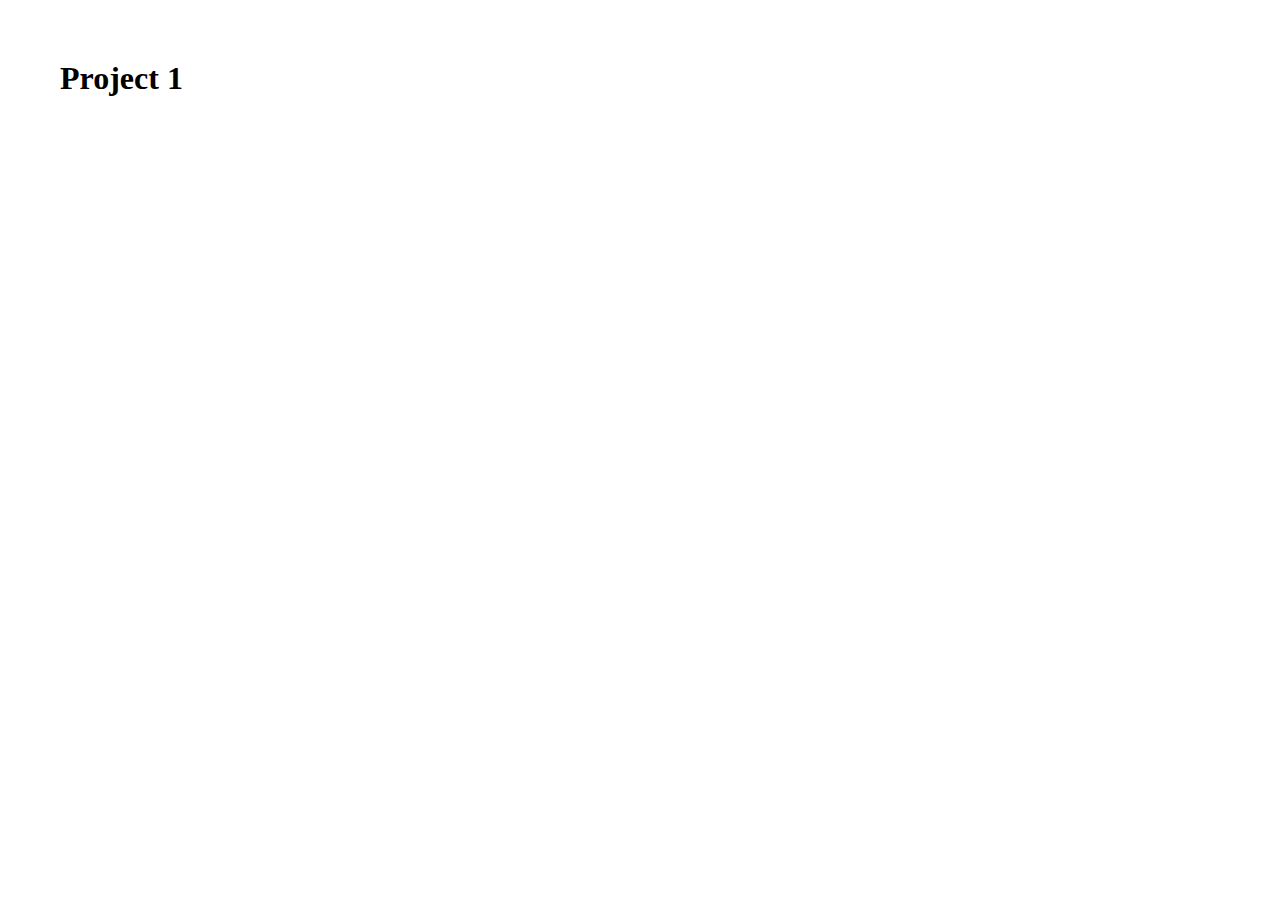
==== index.html @ 881268e8 "Initializing project-1: Adding files" ====
<!DOCTYPE html>
<html lang="en">
<head>
  <meta charset="UTF-8">
  <meta http-equiv="X-UA-Compatible" content="IE=edge">
  <meta name="viewport" content="width=device-width, initial-scale=1.0">
  <link rel="stylesheet" href="./styles.css">
  <title>Project 1</title>
</head>
<body>
  <h1>Project 1</h1>
</body>
</html>
---- styles.css ----
*{
  padding: 10px;
  margin: 10px;
  box-sizing: border-box;
}
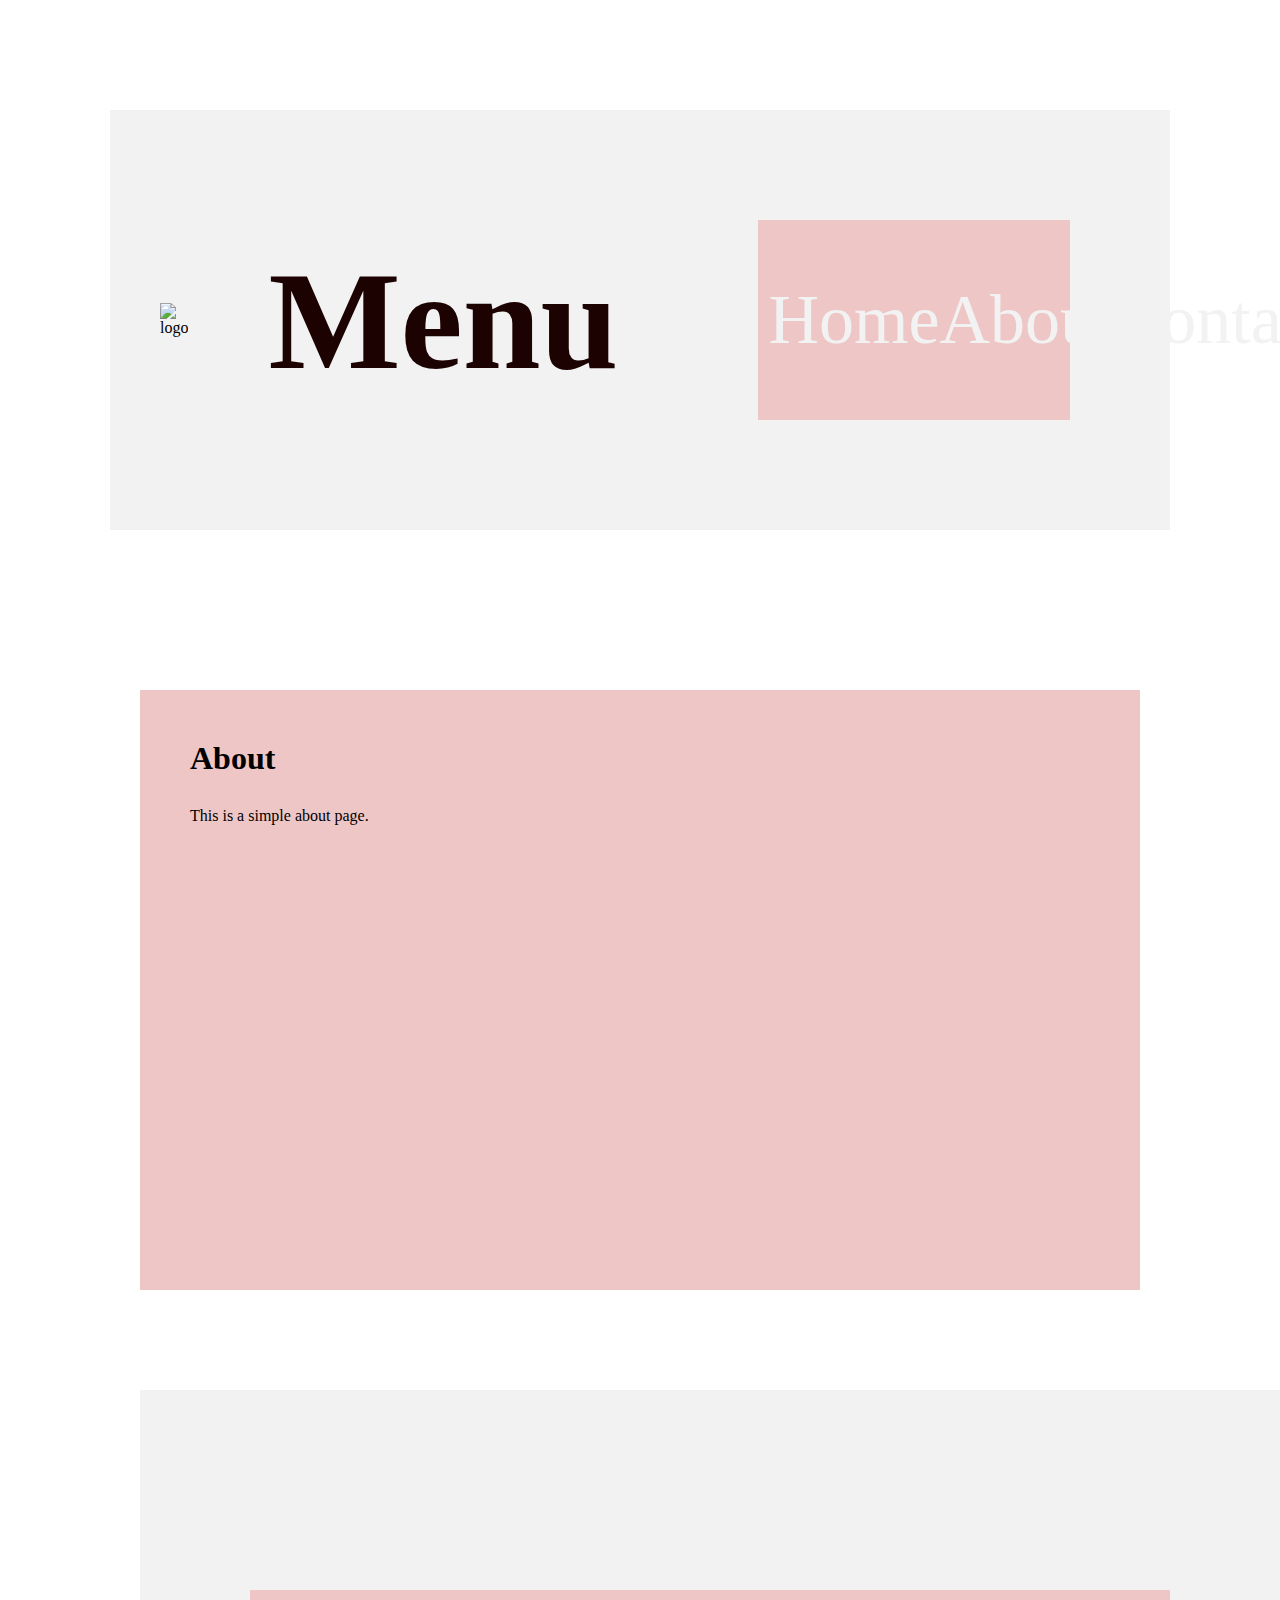
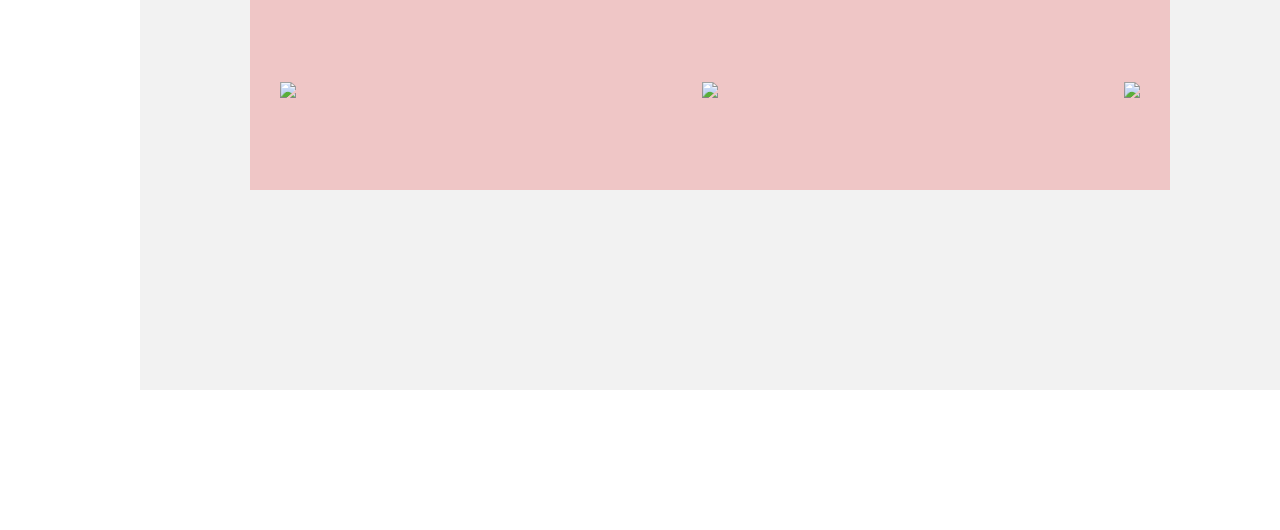
==== commit 6c12626b: "Adding header, jumbotron and blog section" ====
--- a/index.html
+++ b/index.html
@@ -1,5 +1,6 @@
 <!DOCTYPE html>
 <html lang="en">
+
 <head>
   <meta charset="UTF-8">
   <meta http-equiv="X-UA-Compatible" content="IE=edge">
@@ -7,7 +8,44 @@
   <link rel="stylesheet" href="./styles.css">
   <title>Project 1</title>
 </head>
+
 <body>
-  <h1>Project 1</h1>
+  <section>
+    <header>
+      <div>
+        <nav class="header-nav">
+          <div>
+            <img src="https://vigorous-kalam-63ad0a.netlify.app/ucamp.png" alt="logo">
+          </div>
+          <div class="header-title">
+            <h1>Menu</h1>
+          </div>
+          <div class="header-div">
+            <a href="index.html">Home</a>
+            <a href="about.html">About</a>
+            <a href="contact.html">Contact</a>
+          </div>
+        </nav>
+      </div>
+    </header>
+  </section>
+  <section class="jumbotron">
+    <div class="main-div">
+      <h1>About</h1>
+      <p>
+        This is a simple about page.
+      </p>
+    </div>
+  </section>
+  <section class="section-blog">
+    <div class="section-blog_div">
+      <img src="https://picsum.photos/200/300?random=1"></img>
+      <img src="https://picsum.photos/200/300?random=2"></img>
+      <img src="https://picsum.photos/200/300?random=3"></img>
+    </div>
+  </section>
+
+
 </body>
+
 </html>--- a/styles.css
+++ b/styles.css
@@ -3,3 +3,62 @@
   margin: 10px;
   box-sizing: border-box;
 }
+
+.header-nav {
+  display: flex;
+  justify-content: space-between;
+  align-items: center;
+  background-color: #f2f2f2;
+}
+
+.header-div {
+    display: flex;
+    justify-content: space-around;
+    align-items: center;
+    background-color: #efc6c6;
+    width: 30%;
+    height: 200px;
+    margin: 100px;
+}
+
+.header-title {
+    font-size: 70px;
+    font-weight: bold;
+    color: #1d0202;
+}
+
+.header-div a {
+    font-size: 70px;
+    color: #f2f2f2;
+    text-align: center;
+    margin: 0;
+    padding: 0;
+    text-decoration: none;
+}
+.jumbotron {
+    background-color: #efc6c6;
+    /* width: 90%; */
+    height: 600px;
+    margin: 100px;
+}
+
+.section-blog {
+    display: flex;
+    justify-content: space-between;
+    align-items: center;
+    background-color: #f2f2f2;
+    width: 95%;
+    height: 600px;
+    margin: 100px;
+
+}
+
+.section-blog_div {
+    display: flex;
+    justify-content: space-between;
+    align-items: center;
+    background-color: #efc6c6;
+    width: 100%;
+    height: 200px;
+    margin: 100px;
+}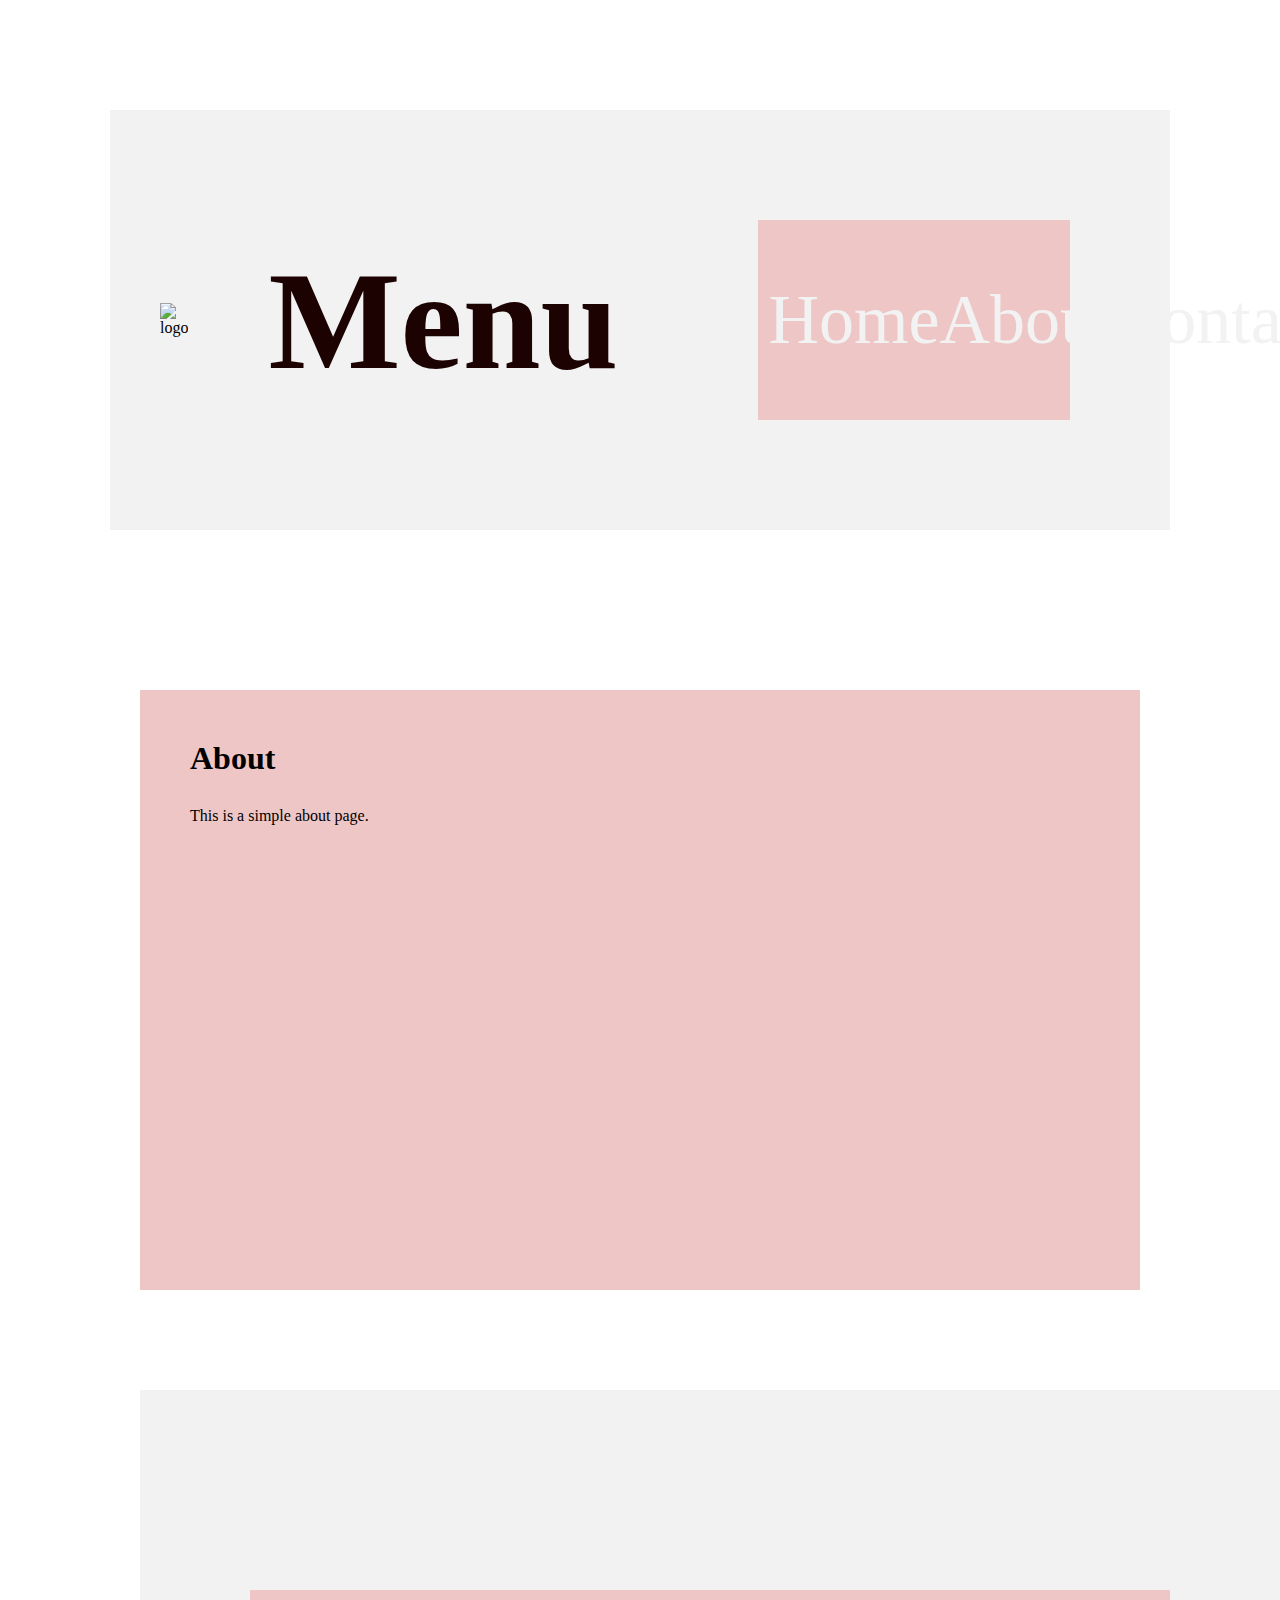
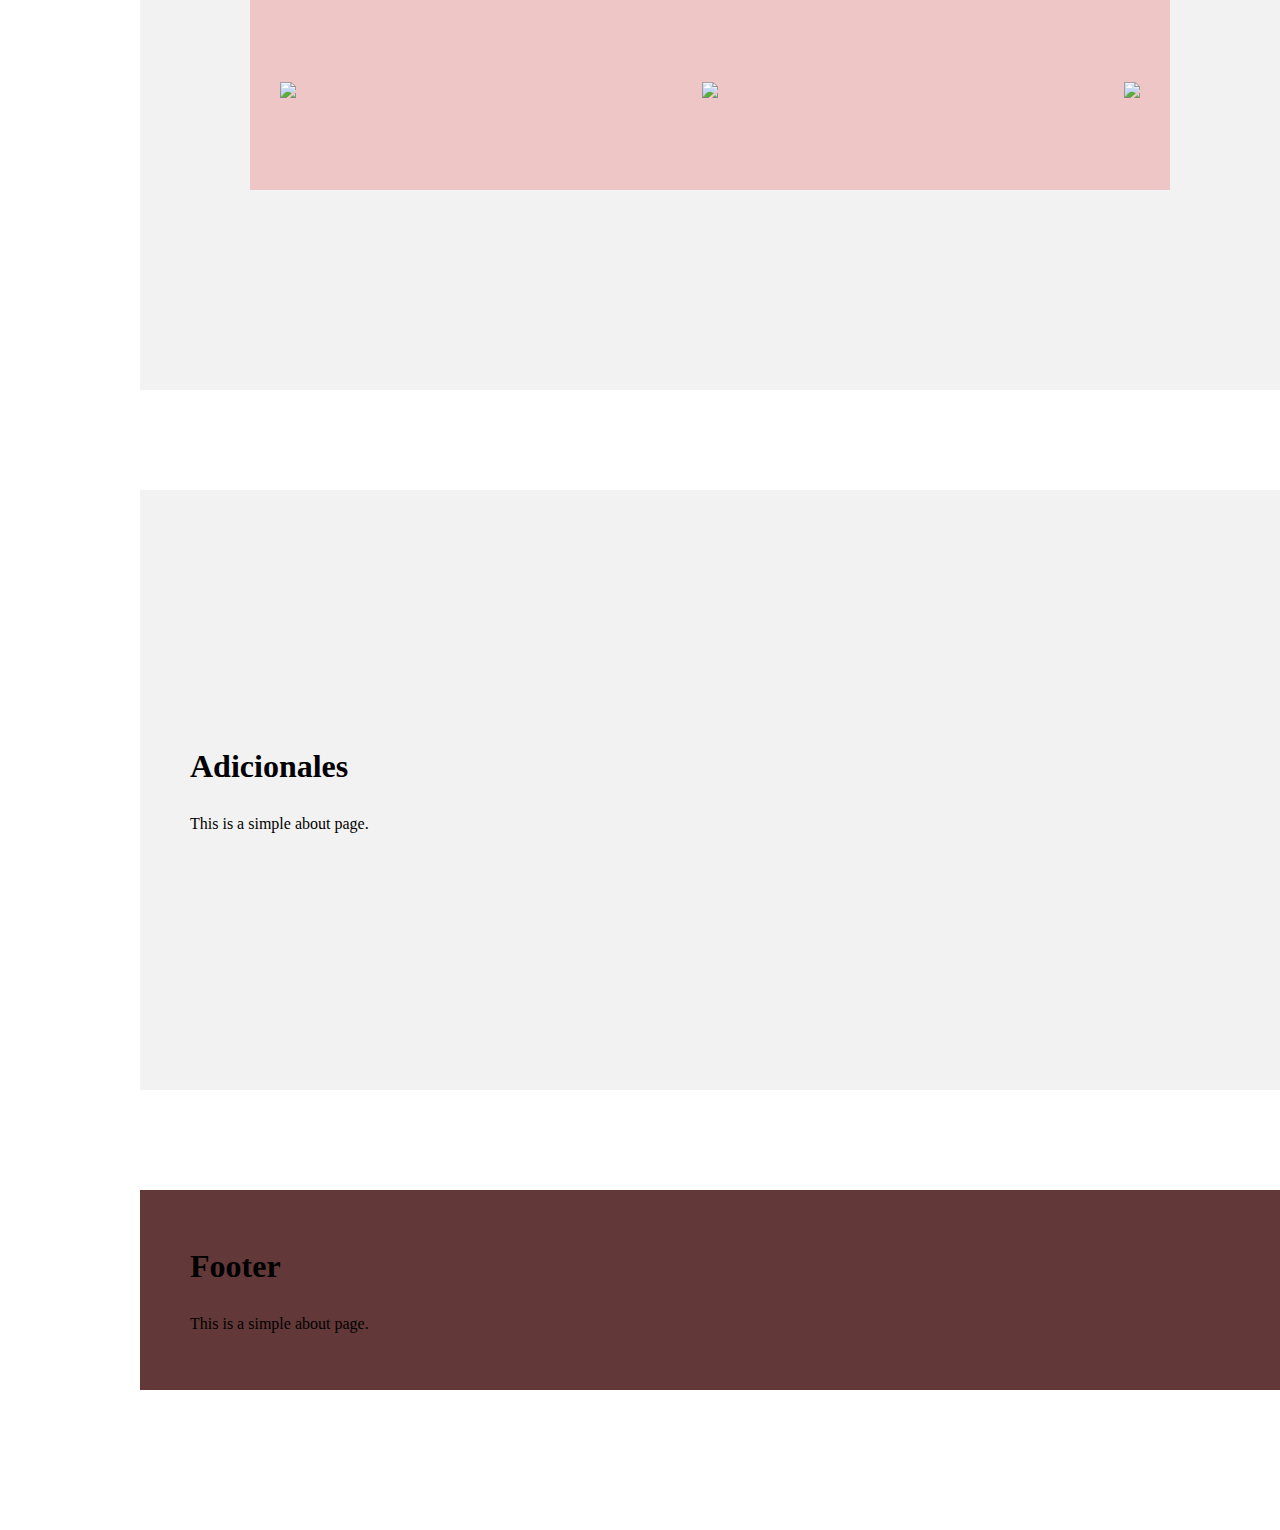
==== commit fea3273d: "Adding a basic footer and adicionales sectin" ====
--- a/index.html
+++ b/index.html
@@ -44,6 +44,23 @@
       <img src="https://picsum.photos/200/300?random=3"></img>
     </div>
   </section>
+  <section class="section-adicionales">
+    <div>
+      <h1>Adicionales</h1>
+      <p>
+        This is a simple about page.
+      </p>
+    </div>
+  </section>
+  <section class="section-footer">
+    <div>
+      <h1>Footer</h1>
+      <p>
+        This is a simple about page.
+      </p>
+    </div>
+  </section>
+
 
 
 </body>
--- a/styles.css
+++ b/styles.css
@@ -61,4 +61,24 @@
     width: 100%;
     height: 200px;
     margin: 100px;
+}
+
+.section-adicionales{
+    display: flex;
+    justify-content: space-between;
+    align-items: center;
+    background-color: #f2f2f2;
+    width: 95%;
+    height: 600px;
+    margin: 100px;
+}
+
+.section-footer{
+    display: flex;
+    justify-content: space-between;
+    align-items: center;
+    background-color: #633838;
+    width: 95%;
+    height: 200px;
+    margin: 100px;
 }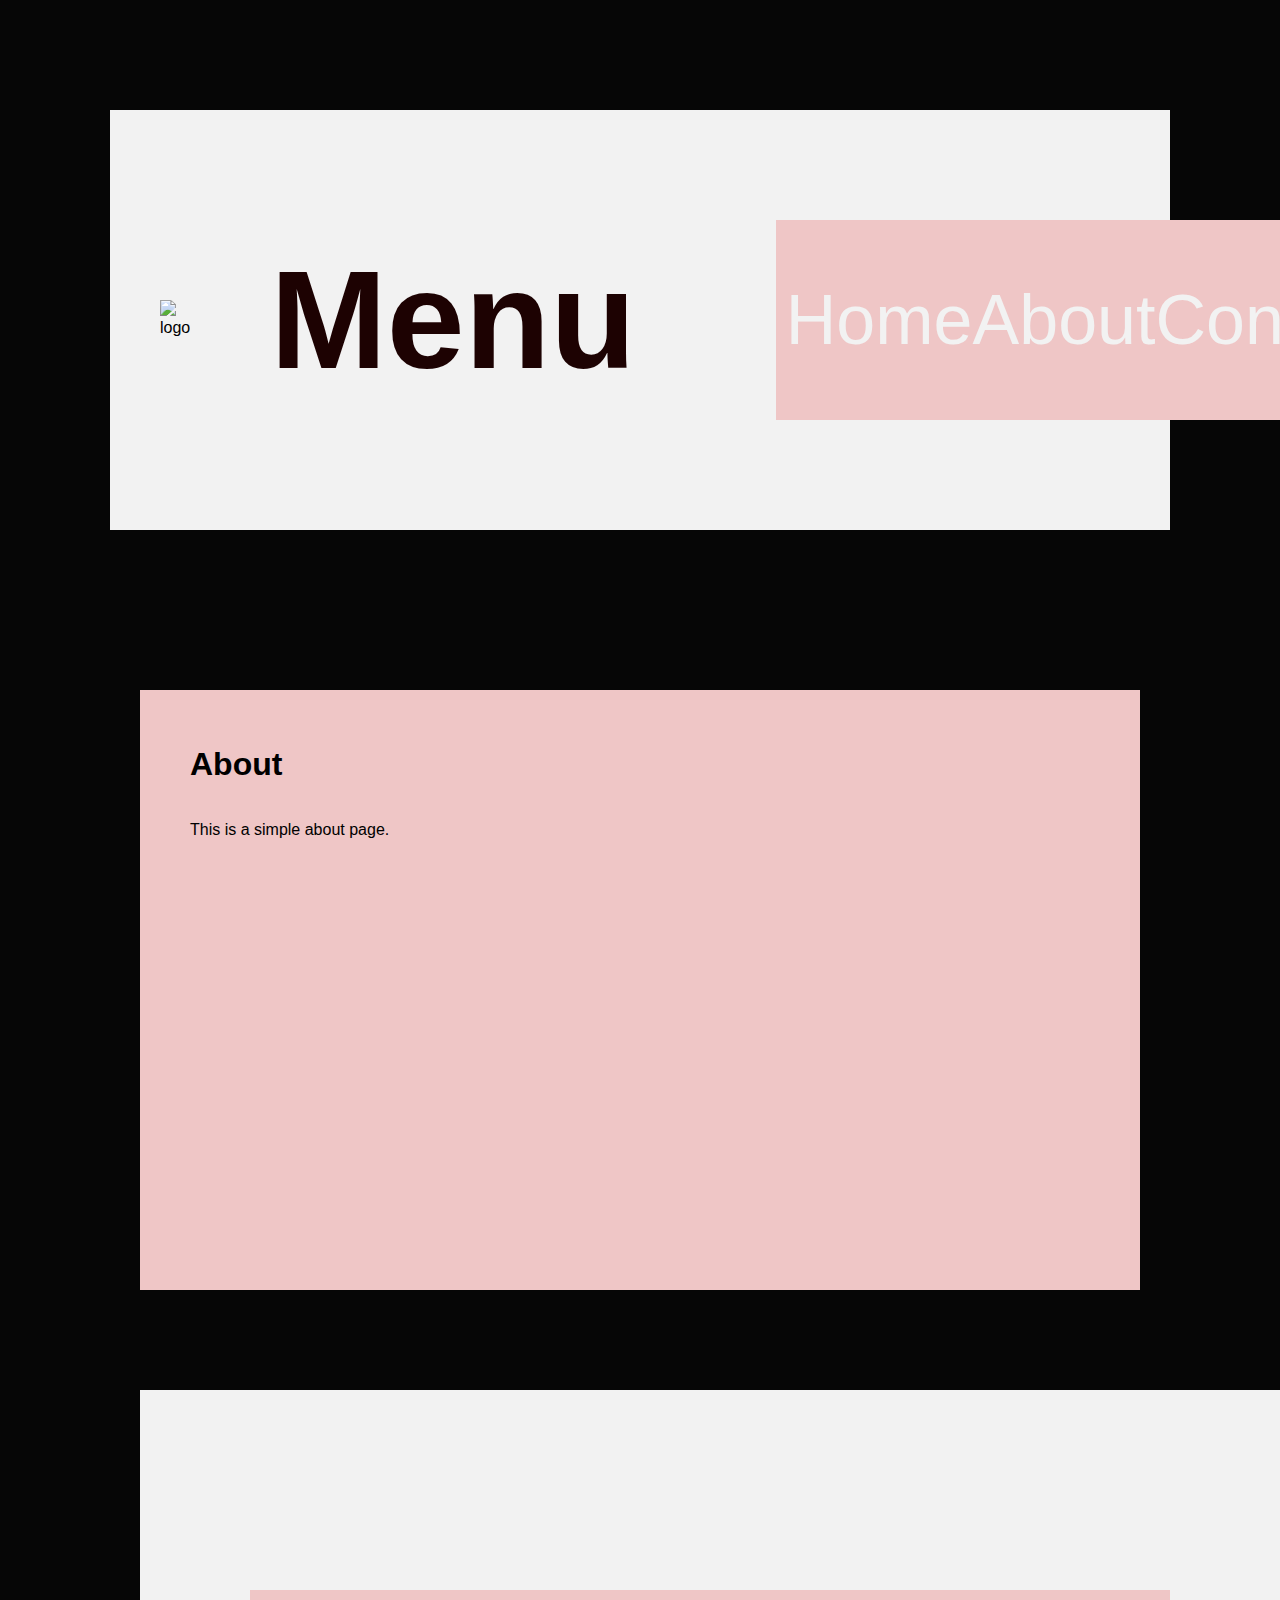
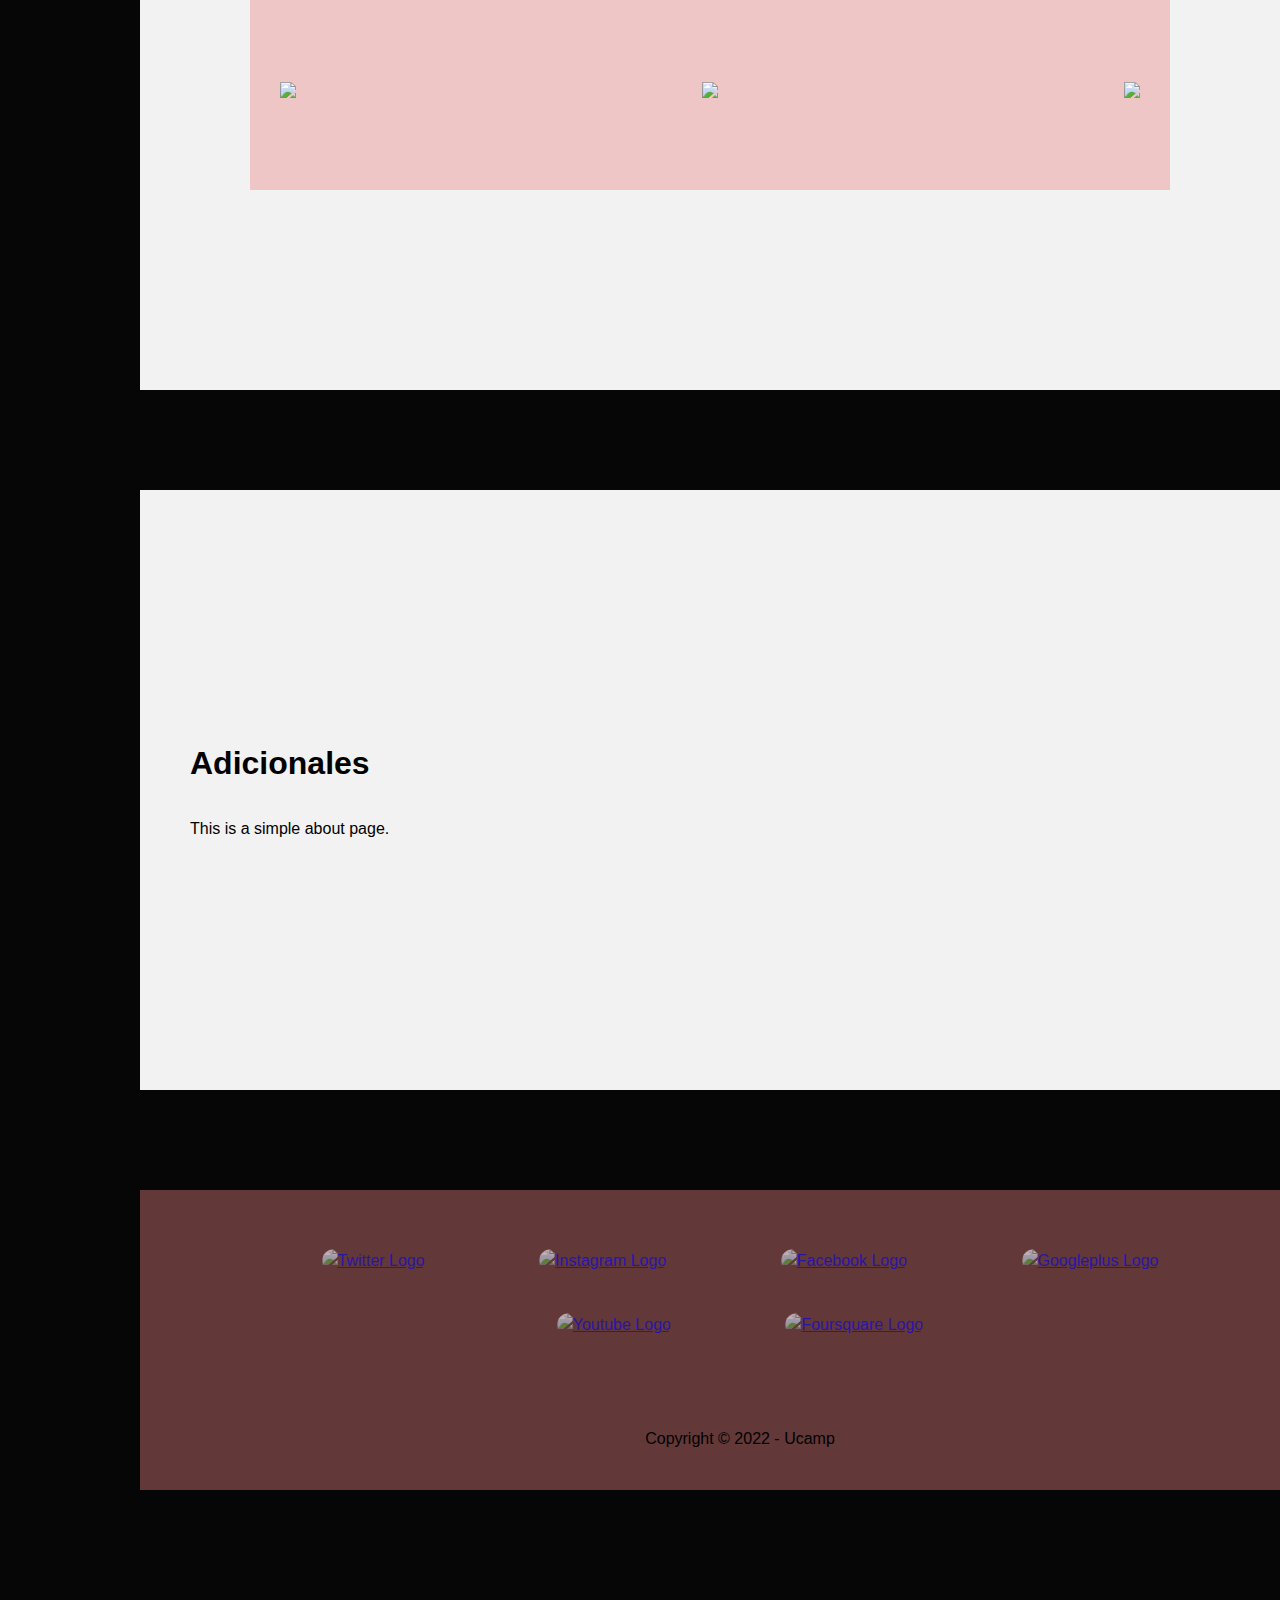
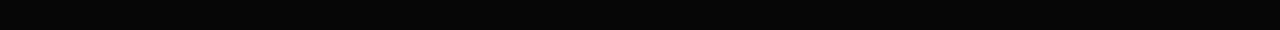
==== commit b36df159: "Adding pages" ====
--- a/index.html
+++ b/index.html
@@ -24,6 +24,7 @@
             <a href="index.html">Home</a>
             <a href="about.html">About</a>
             <a href="contact.html">Contact</a>
+            <a href="signin.html">sign in</a>
           </div>
         </nav>
       </div>
@@ -53,12 +54,43 @@
     </div>
   </section>
   <section class="section-footer">
-    <div>
-      <h1>Footer</h1>
-      <p>
-        This is a simple about page.
-      </p>
-    </div>
+    <footer id="colophon" class="site-footer" role="contentinfo">
+      <div class="social-wrapper">
+        <ul>
+          <li>
+            <a href="#" target="_blank">
+              <img src="https://cdn1.iconfinder.com/data/icons/logotypes/32/twitter-128.png" alt="Twitter Logo" class="twitter-icon"></a>
+          </li>
+          <li>
+            <a href="#" target="_blank">
+              <img src="https://www.mchenryvillage.com/images/instagram-icon.png" alt="Instagram Logo" class="instagram-icon"></a>
+          </li>
+          
+          <li>
+            <a href="#" target="_blank">
+              <img src="http://www.iconarchive.com/download/i54037/danleech/simple/facebook.ico" alt="Facebook Logo" class="facebook-icon"></a>
+          </li>
+          <li>
+            <a href="#" target="_blank">
+              <img src="http://icons.iconarchive.com/icons/marcus-roberto/google-play/256/Google-plus-icon.png" alt="Googleplus Logo" class="googleplus-icon"></a>
+          </li>
+          <li>
+            <a href="#" target="_blank">
+              <img src="https://lh3.googleusercontent.com/j_RwVcM9d47aBDW5DS1VkdxUYCkDUCB6wZglv4x-9SmsxO0VaFs7Csh-FmKRCWz9r_Ef=w170" alt="Youtube Logo" class="youtube-icon"></a>
+          </li>
+          <li>
+            <a href="#" target="_blank">
+              <img src="http://www.iconarchive.com/download/i94258/designbolts/vector-foursquare/Foursquare-2.ico" alt="Foursquare Logo" class="foursquare-icon"></a>
+          </li>
+        </ul>
+      </div>
+    
+      <nav class="footer-nav" role="navigation">
+        <p>Copyright &copy; 2022 - Ucamp
+          
+      </nav>
+    </footer>
+   
   </section>
 
 
--- a/styles.css
+++ b/styles.css
@@ -1,3 +1,11 @@
+html{
+    font-size: 16px;
+    font-family: 'Roboto', sans-serif;
+    color: #000;
+    line-height: 1.5;
+    background-color: #060606;
+}
+
 *{
   padding: 10px;
   margin: 10px;
@@ -16,7 +24,7 @@
     justify-content: space-around;
     align-items: center;
     background-color: #efc6c6;
-    width: 30%;
+    width: 60%;
     height: 200px;
     margin: 100px;
 }
@@ -73,12 +81,69 @@
     margin: 100px;
 }
 
+
+/* Footer */
+
 .section-footer{
+    display: flex;
+    flex-direction: row;
+    justify-content: space-between;
+    align-items: center;
+    background-color: #633838;
+    width: 100%;
+    height: 300px;
+    margin: 100px;
+}
+
+.site-footer {
+    /* background-color: #838383; */
+      text-align: center;
+      width: 100%;
+      margin: 10px 0;
+      padding: 10px 0;
+  }
+  
+  #social-wrapper {
     display: flex;
     justify-content: space-between;
     align-items: center;
-    background-color: #633838;
-    width: 95%;
-    height: 200px;
-    margin: 100px;
-}+    width: 100%;
+    height: 100%;
+    text-align: center;
+  }
+  
+  /*Social Media Icons*/
+  .social-wrapper {
+      text-align: center;
+  }
+  
+  .social-wrapper ul li {
+      display: inline;
+      margin: 0 5px;
+  }
+  
+  .twitter-icon,
+  .facebook-icon,
+  .instagram-icon,
+  .googleplus-icon,
+  .youtube-icon,
+  .foursquare-icon{
+    margin-top: .625em;
+    width: 100px;
+    height: 100px;
+    opacity: .6;
+    border-radius: 25px;
+  }
+  
+  .twitter-icon:hover,
+  .facebook-icon:hover,
+  .instagram-icon:hover,
+  .googleplus-icon:hover,
+  .youtube-icon:hover,
+  .foursquare-icon:hover {
+      opacity: 1.0;
+  }
+  
+  .footer-nav p {
+      text-align: center;
+  }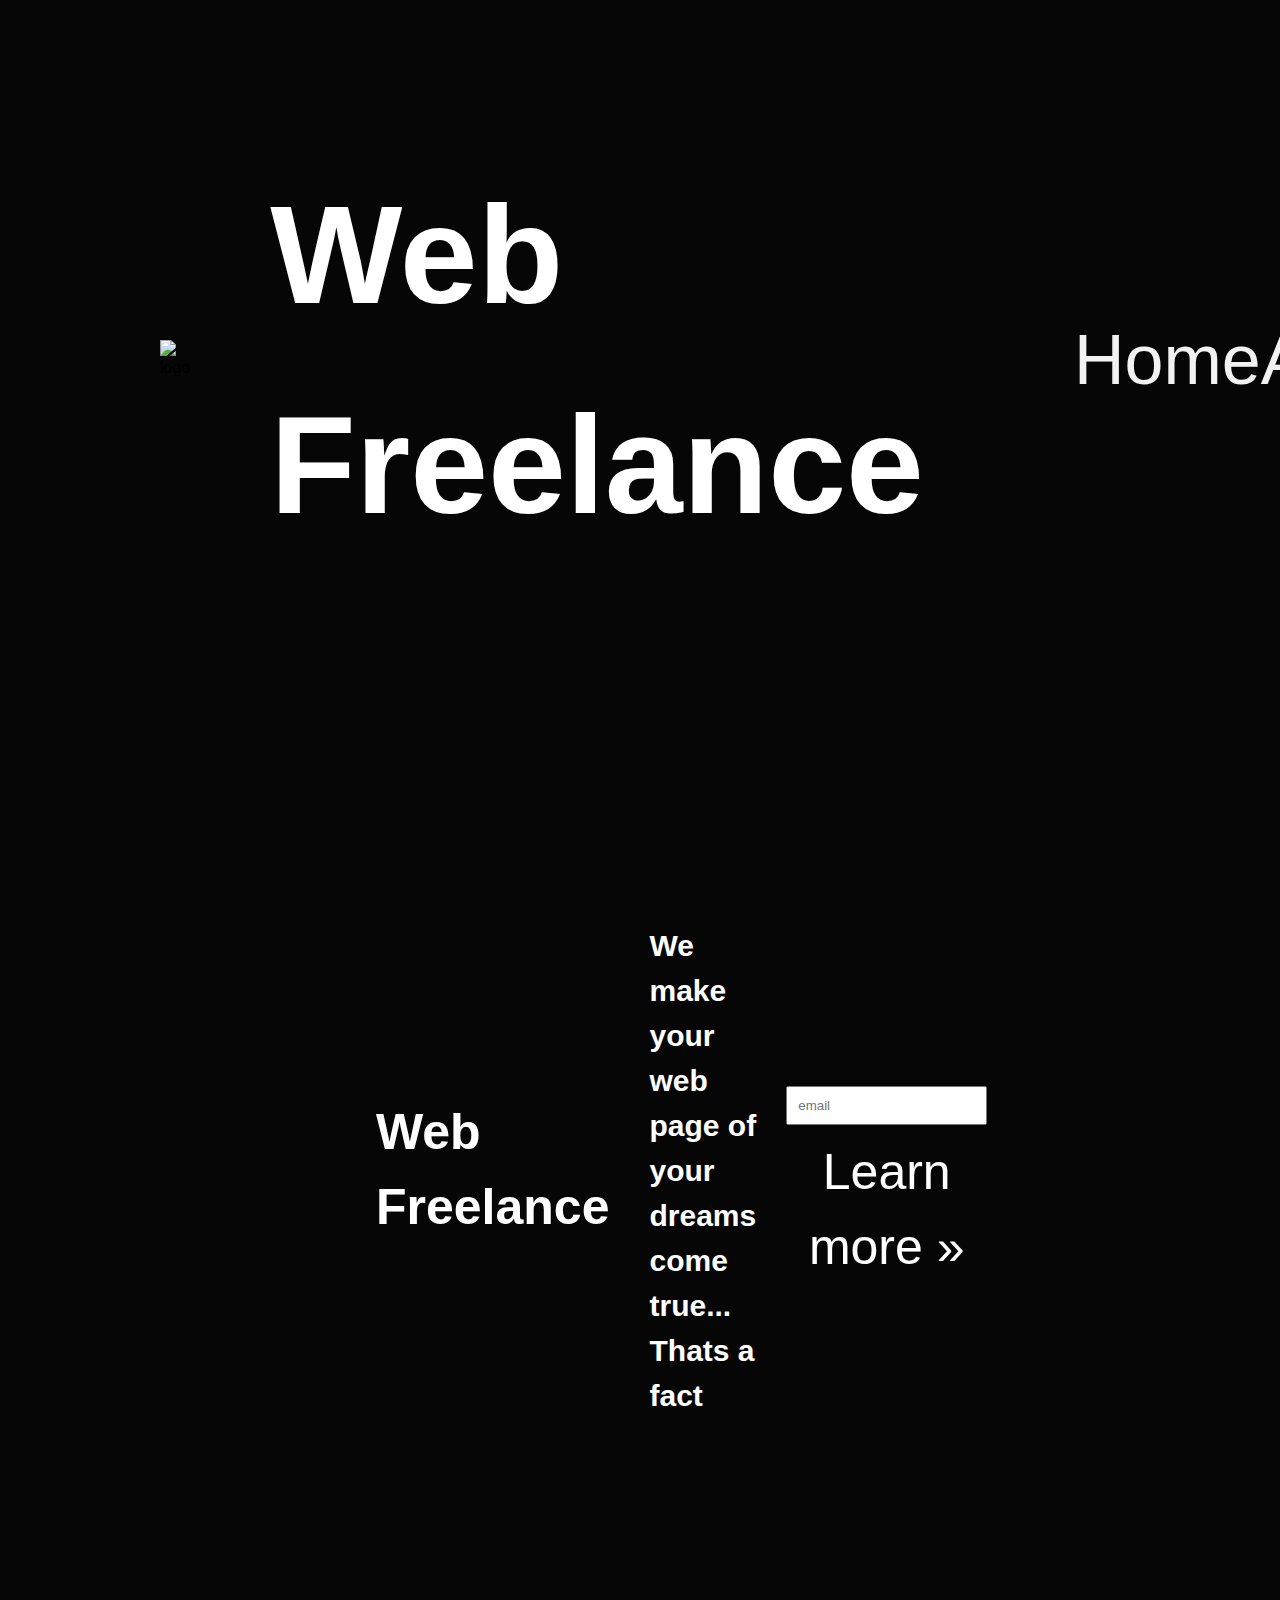
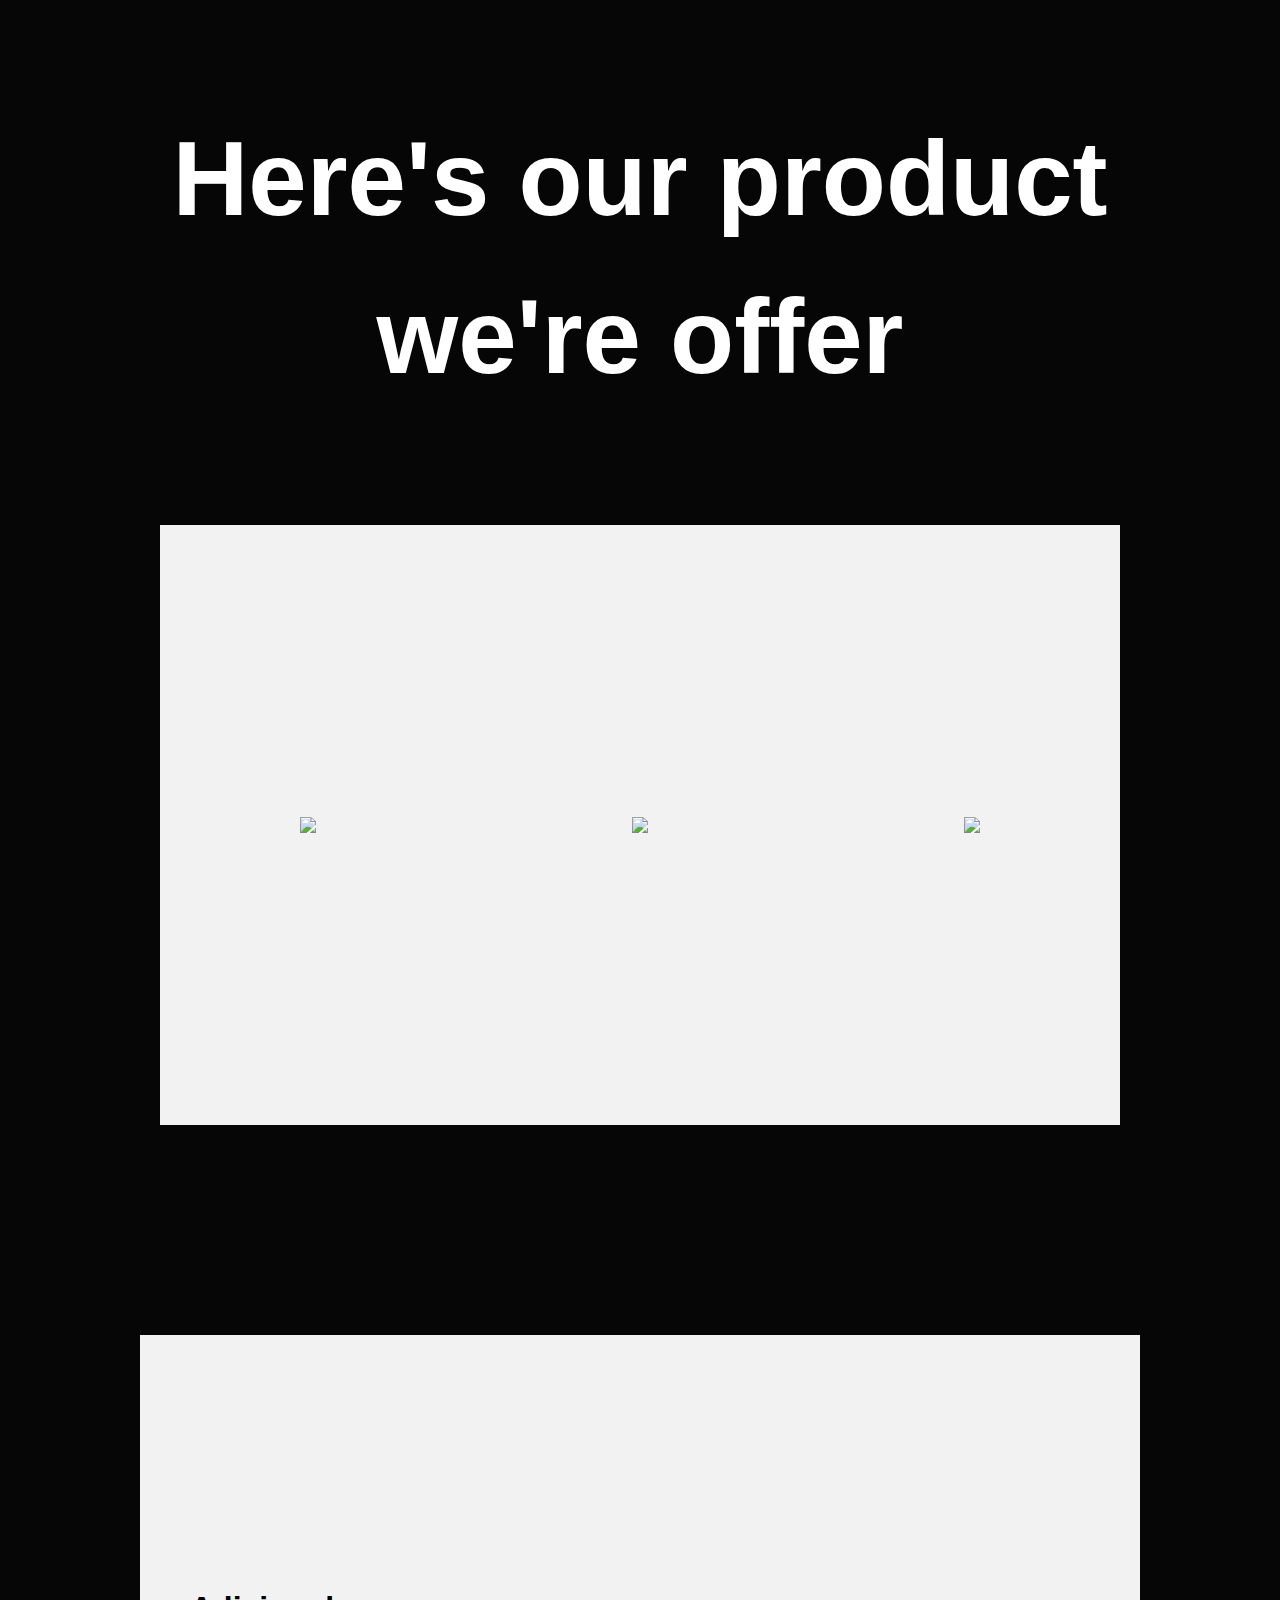
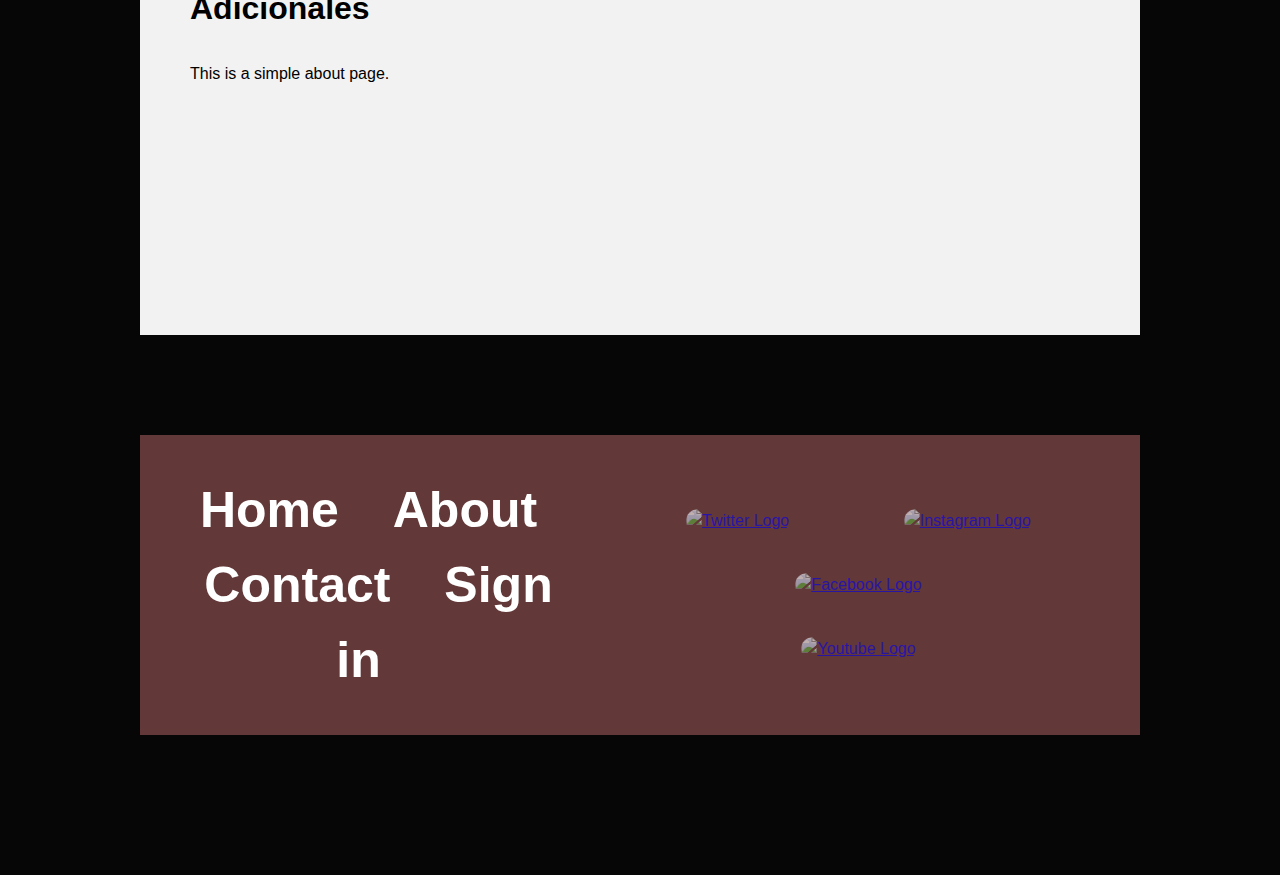
==== commit 2dcf257e: "web page almost ready" ====
--- a/index.html
+++ b/index.html
@@ -5,46 +5,59 @@
   <meta charset="UTF-8">
   <meta http-equiv="X-UA-Compatible" content="IE=edge">
   <meta name="viewport" content="width=device-width, initial-scale=1.0">
-  <link rel="stylesheet" href="./styles.css">
+  <link rel="stylesheet" href="./styles/styles.css">
   <title>Project 1</title>
 </head>
 
 <body>
+
   <section>
     <header>
       <div>
         <nav class="header-nav">
           <div>
-            <img src="https://vigorous-kalam-63ad0a.netlify.app/ucamp.png" alt="logo">
+            <img src="https://picsum.photos/200/300?random=10" alt="logo">
           </div>
           <div class="header-title">
-            <h1>Menu</h1>
+            <h1>Web Freelance</h1>
           </div>
           <div class="header-div">
             <a href="index.html">Home</a>
             <a href="about.html">About</a>
             <a href="contact.html">Contact</a>
-            <a href="signin.html">sign in</a>
+            <a href="signin.html">Sign in</a>
           </div>
         </nav>
       </div>
     </header>
   </section>
+
   <section class="jumbotron">
-    <div class="main-div">
-      <h1>About</h1>
-      <p>
-        This is a simple about page.
-      </p>
+    <div class="jumbotron-div">
+      <h1>Web Freelance</h1>
+      <p>We make your web page of your dreams come true... Thats a fact</p>
+      <div class="jumbotron-btn">
+        <input placeholder="email" type="text">
+        <a class="" href="#" role="button">Learn more &raquo;</a>
+      </div>
     </div>
   </section>
-  <section class="section-blog">
-    <div class="section-blog_div">
-      <img src="https://picsum.photos/200/300?random=1"></img>
-      <img src="https://picsum.photos/200/300?random=2"></img>
-      <img src="https://picsum.photos/200/300?random=3"></img>
+
+  <section>
+    <div class="section-blog_title">
+      <h2>Here's our product we're offer</h2>
+    </div>
+    <div class="section-blog">
+
+      <div class="section-blog_div">
+
+        <img src="https://picsum.photos/500/500?random=1"></img>
+        <img src="https://picsum.photos/500/500?random=2"></img>
+        <img src="https://picsum.photos/500/500?random=3"></img>
+      </div>
     </div>
   </section>
+
   <section class="section-adicionales">
     <div>
       <h1>Adicionales</h1>
@@ -53,44 +66,50 @@
       </p>
     </div>
   </section>
+
+
+
+
+
   <section class="section-footer">
-    <footer id="colophon" class="site-footer" role="contentinfo">
+    <footer class="site-footer">
+      <div class="footer-titles">
+        <a href="index.html">Home</a>
+        <a href="about.html">About</a>
+        <a href="contact.html">Contact</a>
+        <a href="signin.html">Sign in</a>
+      </div>
       <div class="social-wrapper">
         <ul>
           <li>
             <a href="#" target="_blank">
-              <img src="https://cdn1.iconfinder.com/data/icons/logotypes/32/twitter-128.png" alt="Twitter Logo" class="twitter-icon"></a>
+              <img src="https://cdn1.iconfinder.com/data/icons/logotypes/32/twitter-128.png" alt="Twitter Logo"
+                class="twitter-icon"></a>
           </li>
           <li>
             <a href="#" target="_blank">
-              <img src="https://www.mchenryvillage.com/images/instagram-icon.png" alt="Instagram Logo" class="instagram-icon"></a>
+              <img src="https://www.mchenryvillage.com/images/instagram-icon.png" alt="Instagram Logo"
+                class="instagram-icon"></a>
           </li>
-          
+
           <li>
             <a href="#" target="_blank">
-              <img src="http://www.iconarchive.com/download/i54037/danleech/simple/facebook.ico" alt="Facebook Logo" class="facebook-icon"></a>
+              <img src="http://www.iconarchive.com/download/i54037/danleech/simple/facebook.ico" alt="Facebook Logo"
+                class="facebook-icon"></a>
           </li>
           <li>
             <a href="#" target="_blank">
-              <img src="http://icons.iconarchive.com/icons/marcus-roberto/google-play/256/Google-plus-icon.png" alt="Googleplus Logo" class="googleplus-icon"></a>
+              <img
+                src="https://lh3.googleusercontent.com/j_RwVcM9d47aBDW5DS1VkdxUYCkDUCB6wZglv4x-9SmsxO0VaFs7Csh-FmKRCWz9r_Ef=w170"
+                alt="Youtube Logo" class="youtube-icon"></a>
           </li>
-          <li>
-            <a href="#" target="_blank">
-              <img src="https://lh3.googleusercontent.com/j_RwVcM9d47aBDW5DS1VkdxUYCkDUCB6wZglv4x-9SmsxO0VaFs7Csh-FmKRCWz9r_Ef=w170" alt="Youtube Logo" class="youtube-icon"></a>
-          </li>
-          <li>
-            <a href="#" target="_blank">
-              <img src="http://www.iconarchive.com/download/i94258/designbolts/vector-foursquare/Foursquare-2.ico" alt="Foursquare Logo" class="foursquare-icon"></a>
-          </li>
+
         </ul>
       </div>
-    
-      <nav class="footer-nav" role="navigation">
-        <p>Copyright &copy; 2022 - Ucamp
-          
-      </nav>
+
+
     </footer>
-   
+
   </section>
 
 
--- a/styles/styles.css
+++ b/styles/styles.css
@@ -0,0 +1,317 @@
+/* General */
+html{
+    font-size: 16px;
+    font-family: 'Roboto', sans-serif;
+    color: #000;
+    line-height: 1.5;
+    background-color: #060606;
+}
+
+*{
+  padding: 10px;
+  margin: 10px;
+  box-sizing: border-box;
+}
+/* Ends General */
+
+/* Header */
+.header-nav {
+  display: flex;
+  height: 500px;
+  width: 100%;
+  justify-content: space-between;
+  align-items: center;
+  background-size: cover;
+  background-position: center;
+  background-repeat: no-repeat;
+  background-image: url('https://images.unsplash.com/photo-1526374965328-7f61d4dc18c5?ixlib=rb-1.2.1&ixid=MnwxMjA3fDB8MHxwaG90by1wYWdlfHx8fGVufDB8fHx8&auto=format&fit=crop&w=1470&q=80')
+}
+
+.header-img {
+    width: 100%;
+    height: 100%;
+    background-size: cover;
+    background-position: center;
+    background-repeat: no-repeat;
+}
+
+.header-div {
+    display: flex;
+    justify-content: space-around;
+    align-items: center;
+    /* background-color: #efc6c6; */
+    width: 60%;
+    height: 200px;
+    margin: 100px;
+}
+
+.header-title {
+    font-size: 70px;
+    font-weight: bold;
+    color: white;;
+}
+
+.header-div a {
+    font-size: 70px;
+    color: #f2f2f2;
+    text-align: center;
+    margin: 0;
+    padding: 0;
+    text-decoration: none;
+}
+.header-div a:hover {
+    color: #73d2f5;
+    font-size: 80px;
+
+
+
+}
+/* Ends Header */ 
+
+/* Jumbotron */
+.jumbotron {
+    display: flex;
+    align-items: center;
+    justify-content: center;
+    /* background-color: #efc6c6; */
+    background-image: url('https://picsum.photos/2150');
+    /* background-image: url('https://howtogetonline.com/images/professional-web-design.jpg'); */
+    /* width: 95%; */
+    height: 800px;
+    margin: 100px;
+}
+.jumbotron-div{
+    display: flex;
+    justify-content: space-around;
+    align-items: center;
+    
+    width: 60%;
+    height: 200px;
+}
+.jumbotron-div p{
+    font-size: 30px;
+    font-weight: bold;
+    color: white;
+}
+.jumbotron-div h1{
+    font-size: 50px;
+    font-weight: bold;
+    color: white;
+}
+.jumbotron-btn{
+    font-size: 50px;
+    color: white;
+    text-align: center;
+    margin: 0;
+    padding: 0;
+    text-decoration: none;
+}
+.jumbotron-btn a{
+    font-size: 50px;
+    color: white;
+    text-align: center;
+    margin: 0;
+    padding: 0;
+    text-decoration: none;
+}
+
+
+/* Ends Jumbotron */
+
+/* Blog */
+.section-blog {
+    display: flex;
+    justify-content: space-between;
+    align-items: center;
+    background-color: #f2f2f2;
+    /* width: 95%; */
+    height: 600px;
+    margin: 100px;
+
+}
+
+.section-blog_div {
+    display: flex;
+    justify-content: space-between;
+    align-items: center;
+    /* background-color: #efc6c6; */
+    width: 100%;
+    height: 200px;
+    margin: 100px;
+}
+.section-blog_title {
+    font-size: 70px;
+    font-weight: bold;
+    color: white;
+    text-align: center;
+    margin: 0;
+    padding: 0;
+    text-decoration: none;
+}
+
+/* Ends Blog */
+
+/* Adicionales */
+.section-adicionales{
+    display: flex;
+    justify-content: space-between;
+    align-items: center;
+    background-color: #f2f2f2;
+    /* width: 95%; */
+    height: 600px;
+    margin: 100px;
+}
+
+/* Ends Adicionales */
+
+
+/* Footer */
+.section-footer{
+    display: flex;
+    flex-direction: row;
+    justify-content: space-between;
+    align-items: center;
+    background-color: #633838;
+    /* width: 95%; */
+    height: 300px;
+    margin: 100px;
+}
+
+.site-footer {
+    /* background-color: #838383; */
+    width: 100%;
+    height: 100%;
+    display: flex;
+    justify-content: space-between;
+    align-items: center;
+
+      text-align: center;
+      width: 100%;
+      margin: 10px 0;
+      padding: 10px 0;
+  }
+  
+  #social-wrapper {
+    display: flex;
+    flex-direction:row;
+    justify-content: space-between;
+    align-items: center;
+    width: 100%;
+    height: 100%;
+    text-align: center;
+  }
+  
+  /*Social Media Icons*/
+  .social-wrapper {
+      text-align: center;
+  }
+  
+  .social-wrapper ul li {
+      display: inline;
+      margin: 0 5px;
+  }
+  
+  .twitter-icon,
+  .facebook-icon,
+  .instagram-icon,
+  .youtube-icon {
+    margin-top: .625em;
+    width: 100px;
+    height: 100px;
+    opacity: .6;
+    border-radius: 25px;
+
+  }
+  
+  .twitter-icon:hover,
+  .facebook-icon:hover,
+  .instagram-icon:hover,
+  .youtube-icon:hover{
+      opacity: 1.0;
+      width: 110px;
+      height: 110px;
+
+  }
+  .title-footer_div{
+        display: flex;
+        justify-content: space-between;
+        align-items: center;
+        background-color: #f2f2f2;
+        width: 100%;
+        height: 200px;
+        margin: 100px;
+  }
+  
+  .footer-nav p {
+      text-align: center;
+      color: white;
+  }
+
+  .footer-titles {
+    font-size: 50px;
+    font-weight: bold;
+    color: white;
+    text-align: center;
+    margin: 0;
+    padding: 0;
+    text-decoration: none;
+  }
+  .footer-titles a {
+    
+    color: white;
+    text-align: center;
+   
+    text-decoration: none;
+  }
+  /* Ends Footer */
+
+  /* Media queries */
+
+  @media only screen and (max-width: 768px){
+    .header-nav{
+        width: 100%;
+    }
+    .header-div {
+        width: 100%;
+        height: 200px;
+        margin: 100px;
+    }
+    .header-title {
+        font-size: 50px;
+    }
+    .jumbotron {
+        width: 100%;
+        height: 800px;
+        margin: 100px;
+    }
+    .jumbotron-div{
+        width: 100%;
+        height: 200px;
+        margin: 100px;
+    }
+    .jumbotron-btn{
+        font-size: 50px;
+    }
+    .section-blog {
+        width: 100%;
+        height: 600px;
+        margin: 100px;
+    }
+    .section-blog_div {
+        width: 100%;
+        height: 200px;
+        margin: 100px;
+    }
+    .section-adicionales{
+        width: 100%;
+        height: 600px;
+        margin: 100px;
+    }
+    .section-footer{
+        width: 100%;
+        height: 300px;
+        margin: 100px;
+    }
+
+    
+  }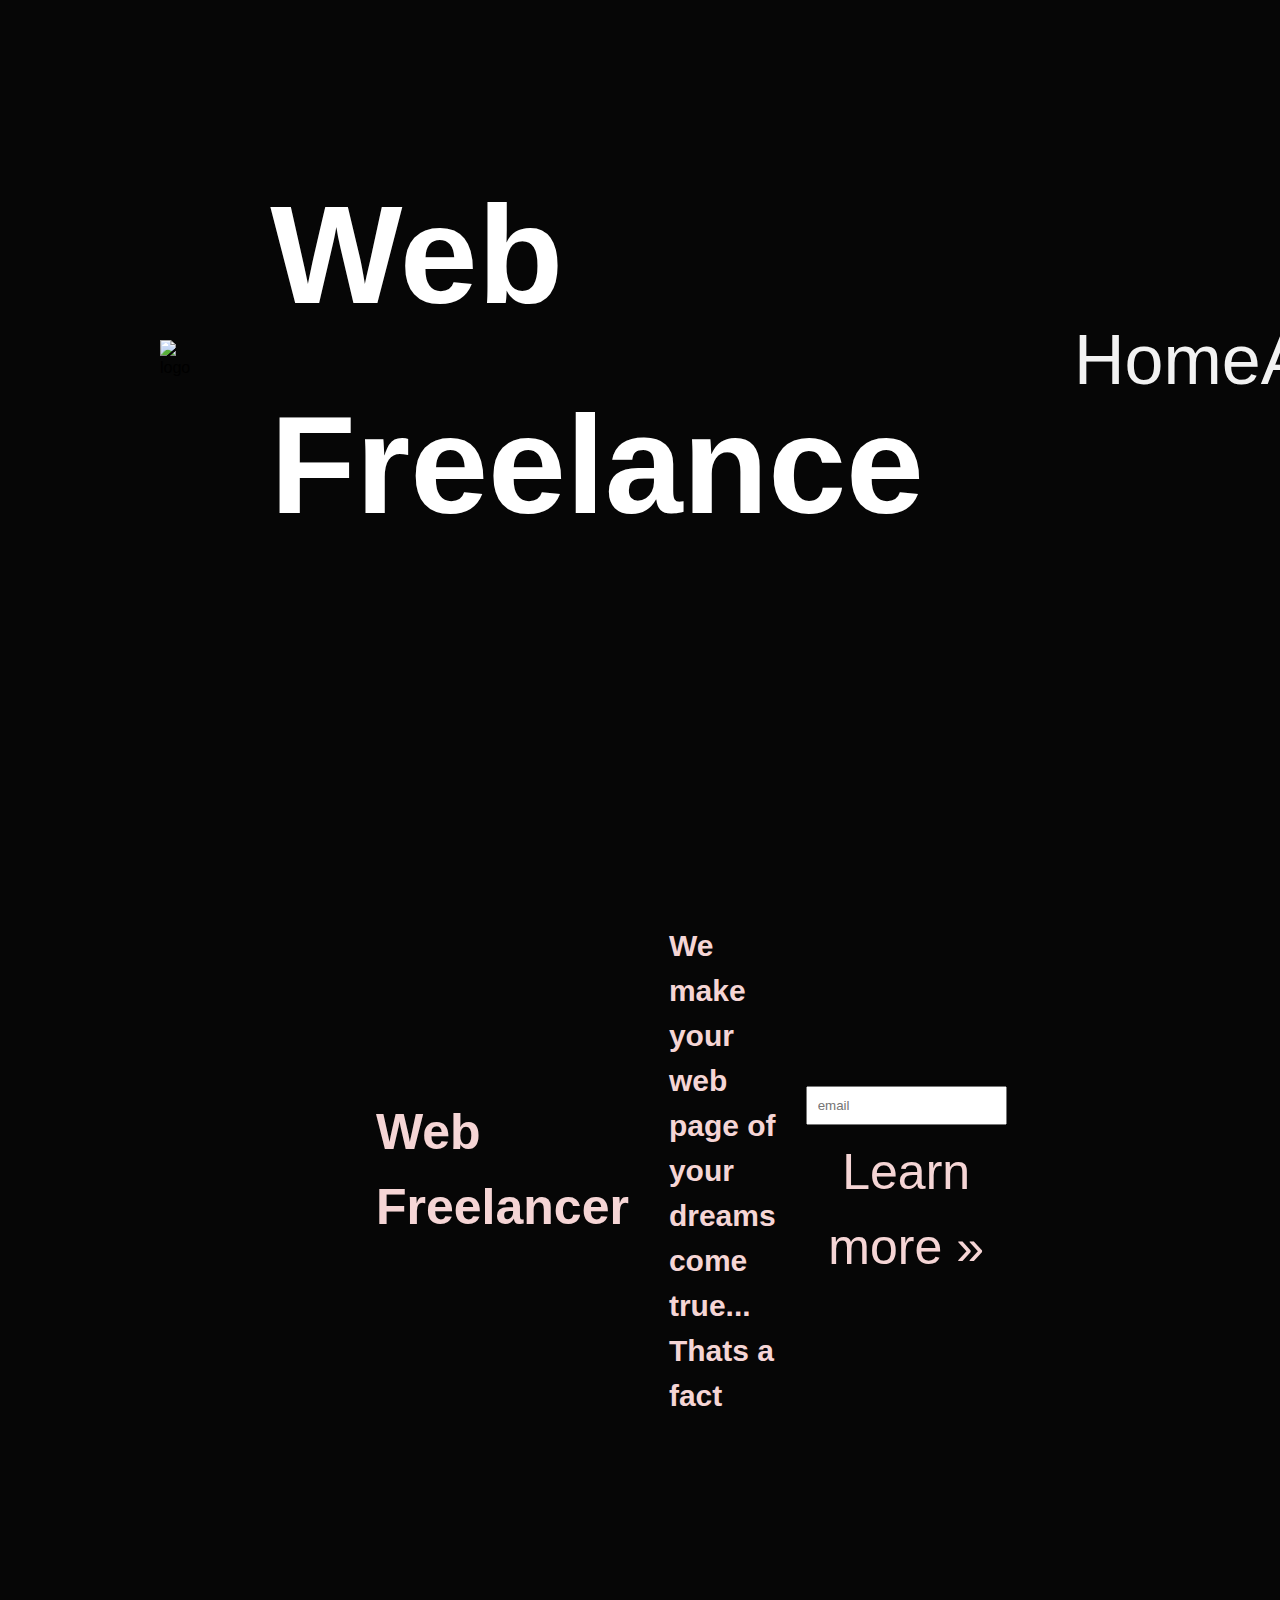
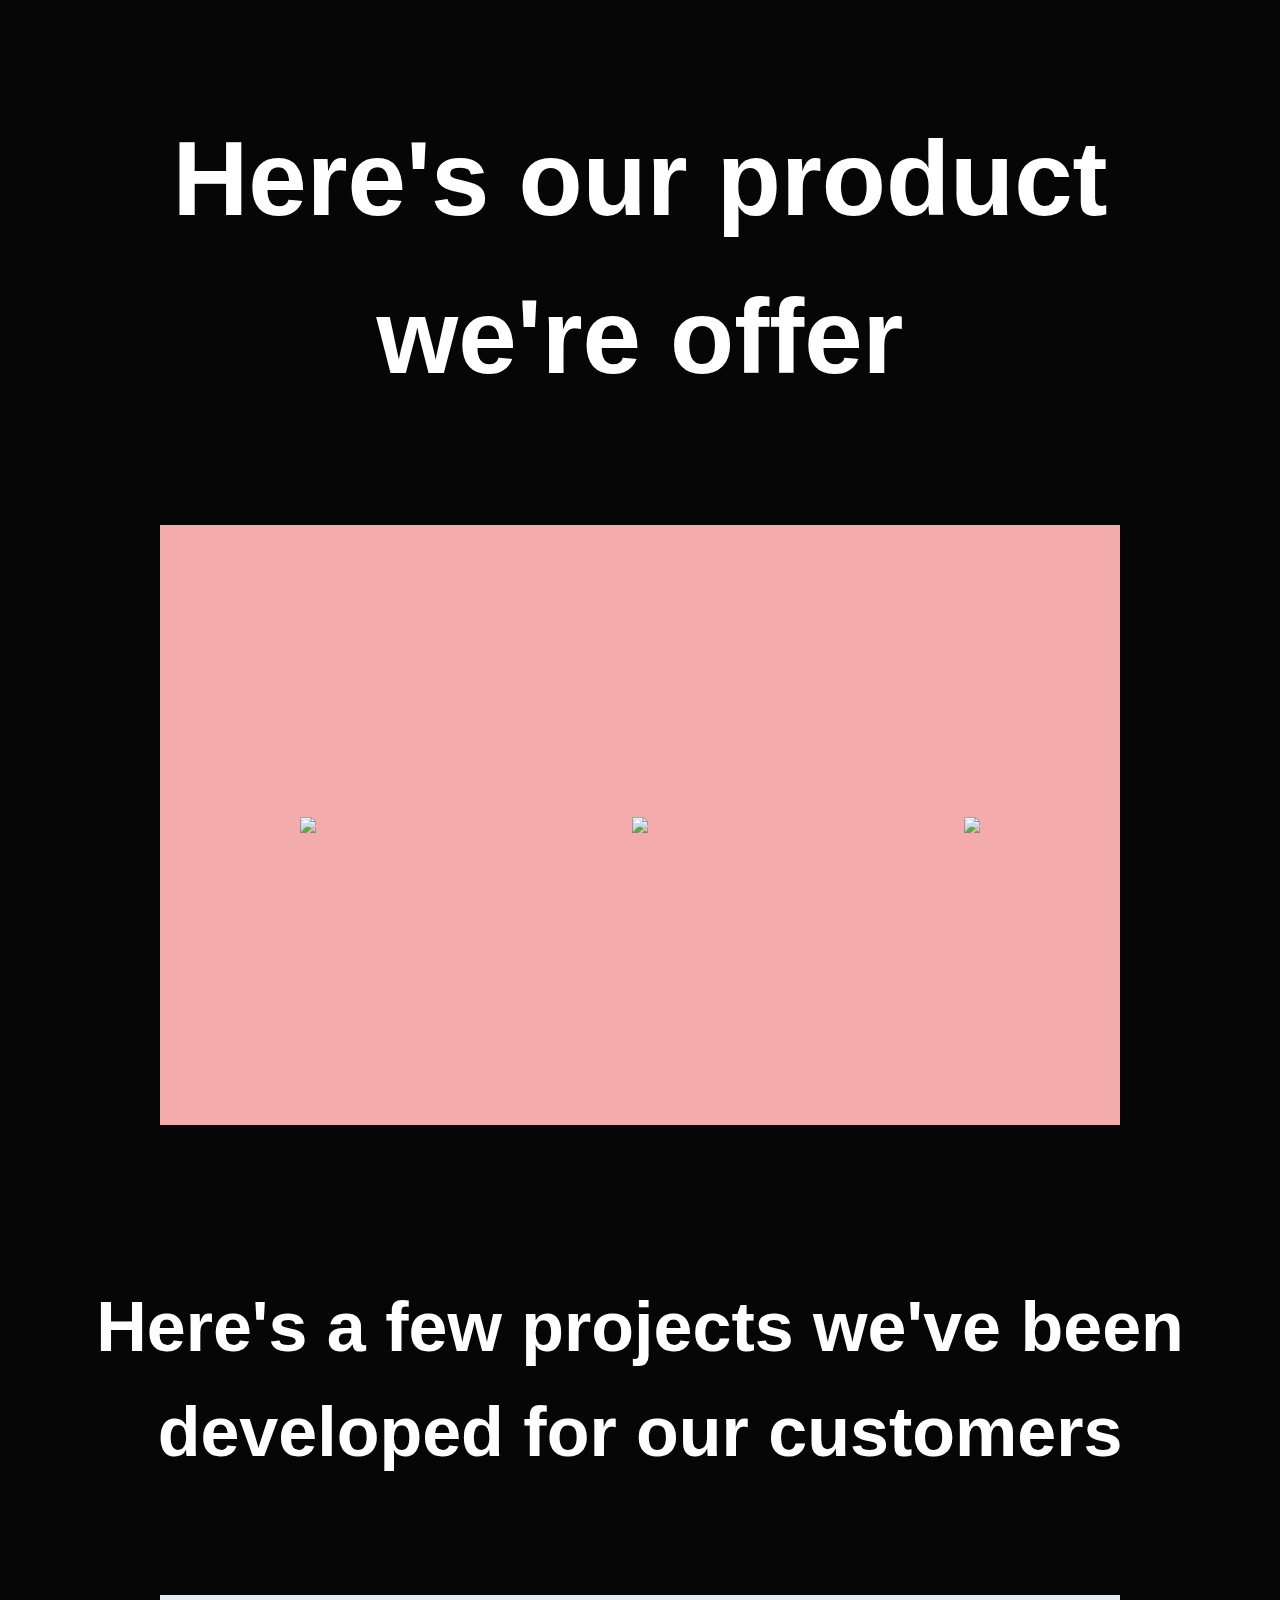
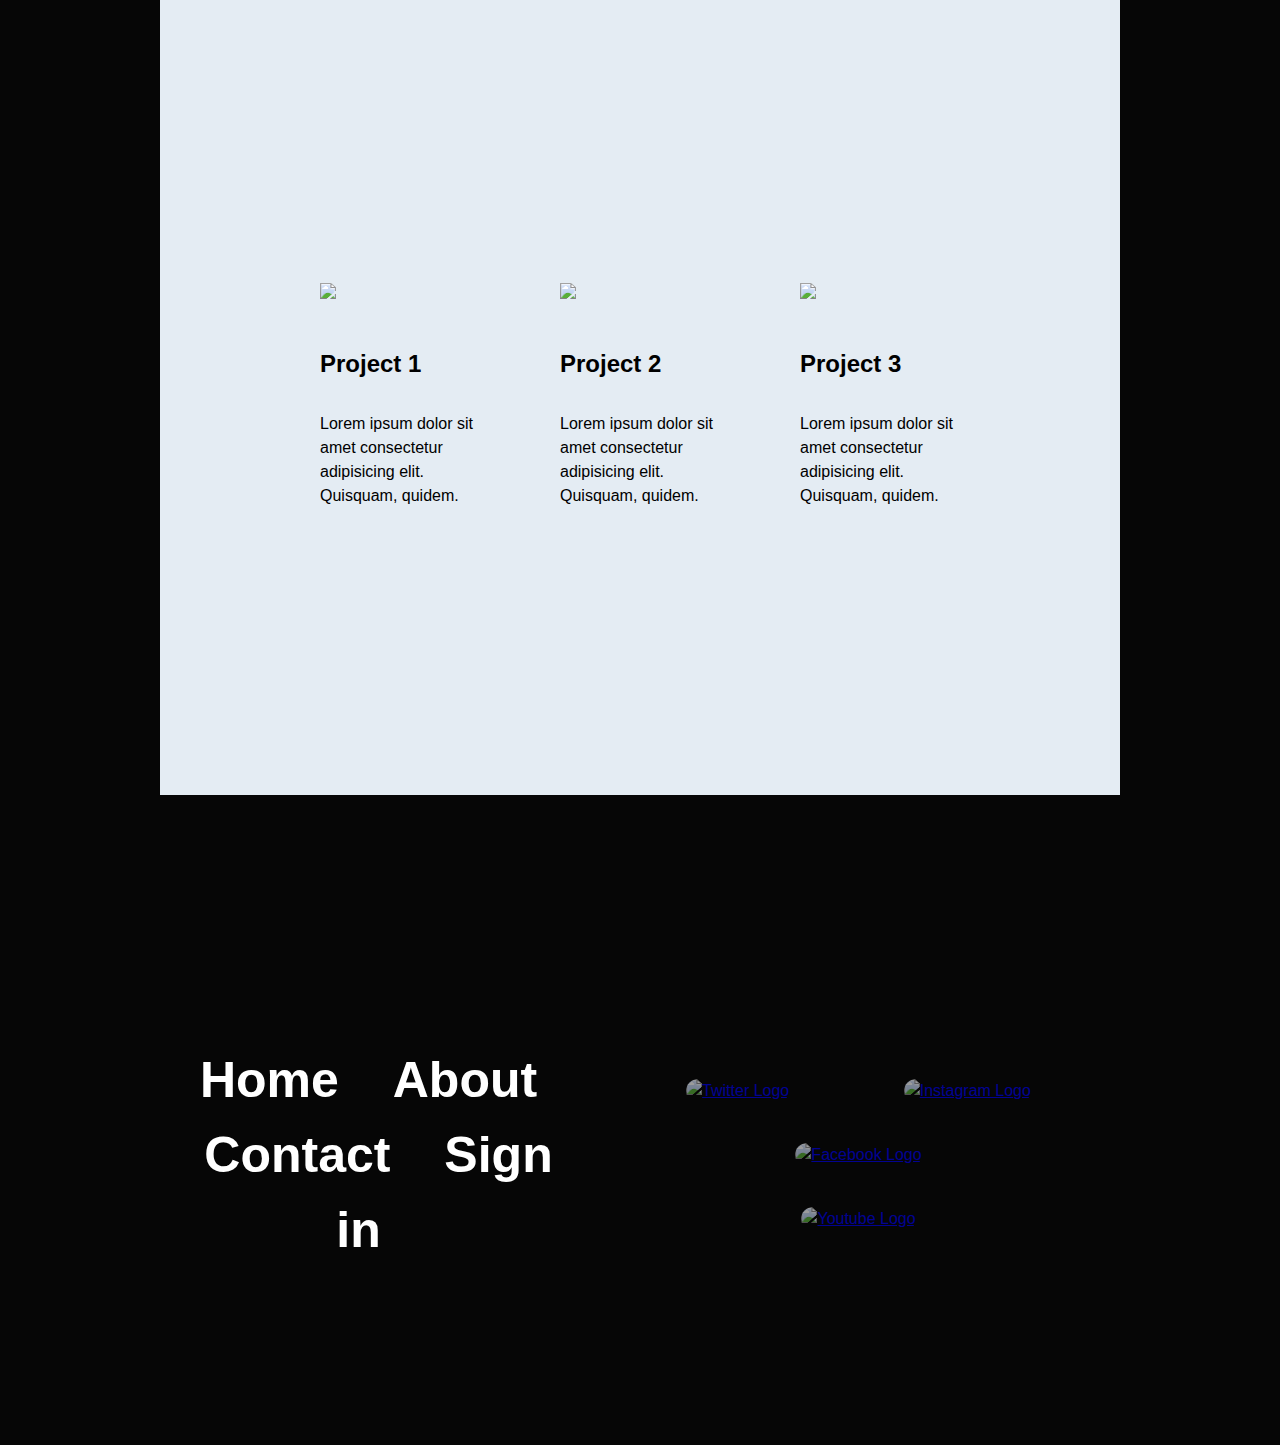
==== commit d21fe9fc: "Apparenty its a final commit" ====
--- a/index.html
+++ b/index.html
@@ -6,7 +6,7 @@
   <meta http-equiv="X-UA-Compatible" content="IE=edge">
   <meta name="viewport" content="width=device-width, initial-scale=1.0">
   <link rel="stylesheet" href="./styles/styles.css">
-  <title>Project 1</title>
+  <title>Project 1 by EdnGG - (Github user)</title>
 </head>
 
 <body>
@@ -34,7 +34,7 @@
 
   <section class="jumbotron">
     <div class="jumbotron-div">
-      <h1>Web Freelance</h1>
+      <h1>Web Freelancer</h1>
       <p>We make your web page of your dreams come true... Thats a fact</p>
       <div class="jumbotron-btn">
         <input placeholder="email" type="text">
@@ -58,13 +58,35 @@
     </div>
   </section>
 
-  <section class="section-adicionales">
-    <div>
-      <h1>Adicionales</h1>
-      <p>
-        This is a simple about page.
-      </p>
+  <section>
+    <div class="adicionales-title">
+      <h1>Here's a few projects we've been developed for our customers
+      </h1>
     </div>
+
+    <div class="section-adicionales"> 
+    <div class="section-adicionales_cards">
+      
+      <card>
+        <img src="https://picsum.photos/500/500?random=6"></img>
+        <h2>Project 1</h2>
+        <p>Lorem ipsum dolor sit amet consectetur adipisicing elit. Quisquam,
+          quidem.</p>
+      </card>
+      <card>
+        <img src="https://picsum.photos/500/500?random=7"></img>
+        <h2>Project 2</h2>
+        <p>Lorem ipsum dolor sit amet consectetur adipisicing elit. Quisquam,
+          quidem.</p>
+      </card>
+      <card>
+        <img src="https://picsum.photos/500/500?random=8"></img>
+        <h2>Project 3</h2>
+        <p>Lorem ipsum dolor sit amet consectetur adipisicing elit. Quisquam,
+          quidem.</p>
+      </card>
+    </div>
+  </div>
   </section>
 
 
--- a/styles/styles.css
+++ b/styles/styles.css
@@ -91,16 +91,16 @@
 .jumbotron-div p{
     font-size: 30px;
     font-weight: bold;
-    color: white;
+    color: rgb(245, 213, 213);
 }
 .jumbotron-div h1{
     font-size: 50px;
     font-weight: bold;
-    color: white;
+    color: rgb(245, 213, 213);
 }
 .jumbotron-btn{
     font-size: 50px;
-    color: white;
+    color: rgb(245, 213, 213);
     text-align: center;
     margin: 0;
     padding: 0;
@@ -108,7 +108,7 @@
 }
 .jumbotron-btn a{
     font-size: 50px;
-    color: white;
+    color: rgb(245, 213, 213);
     text-align: center;
     margin: 0;
     padding: 0;
@@ -123,7 +123,7 @@
     display: flex;
     justify-content: space-between;
     align-items: center;
-    background-color: #f2f2f2;
+    background-color: #f4abab;
     /* width: 95%; */
     height: 600px;
     margin: 100px;
@@ -149,16 +149,34 @@
     text-decoration: none;
 }
 
+
 /* Ends Blog */
 
 /* Adicionales */
+.adicionales-title h1 {
+    font-size: 70px;
+    font-weight: bold;
+    color: white;
+    text-align: center;
+    margin: 0;
+    padding: 0;
+}
 .section-adicionales{
     display: flex;
     justify-content: space-between;
     align-items: center;
-    background-color: #f2f2f2;
+    background-color: #e4ecf3;
     /* width: 95%; */
-    height: 600px;
+    height: 800px;
+    margin: 100px;
+}
+.section-adicionales_cards{
+    display: flex;
+    justify-content: space-between;
+    align-items: center;
+    /* background-color: #efc6c6; */
+    width: 100%;
+    height: 200px;
     margin: 100px;
 }
 
@@ -171,7 +189,7 @@
     flex-direction: row;
     justify-content: space-between;
     align-items: center;
-    background-color: #633838;
+    /* background-color: #633838; */
     /* width: 95%; */
     height: 300px;
     margin: 100px;
